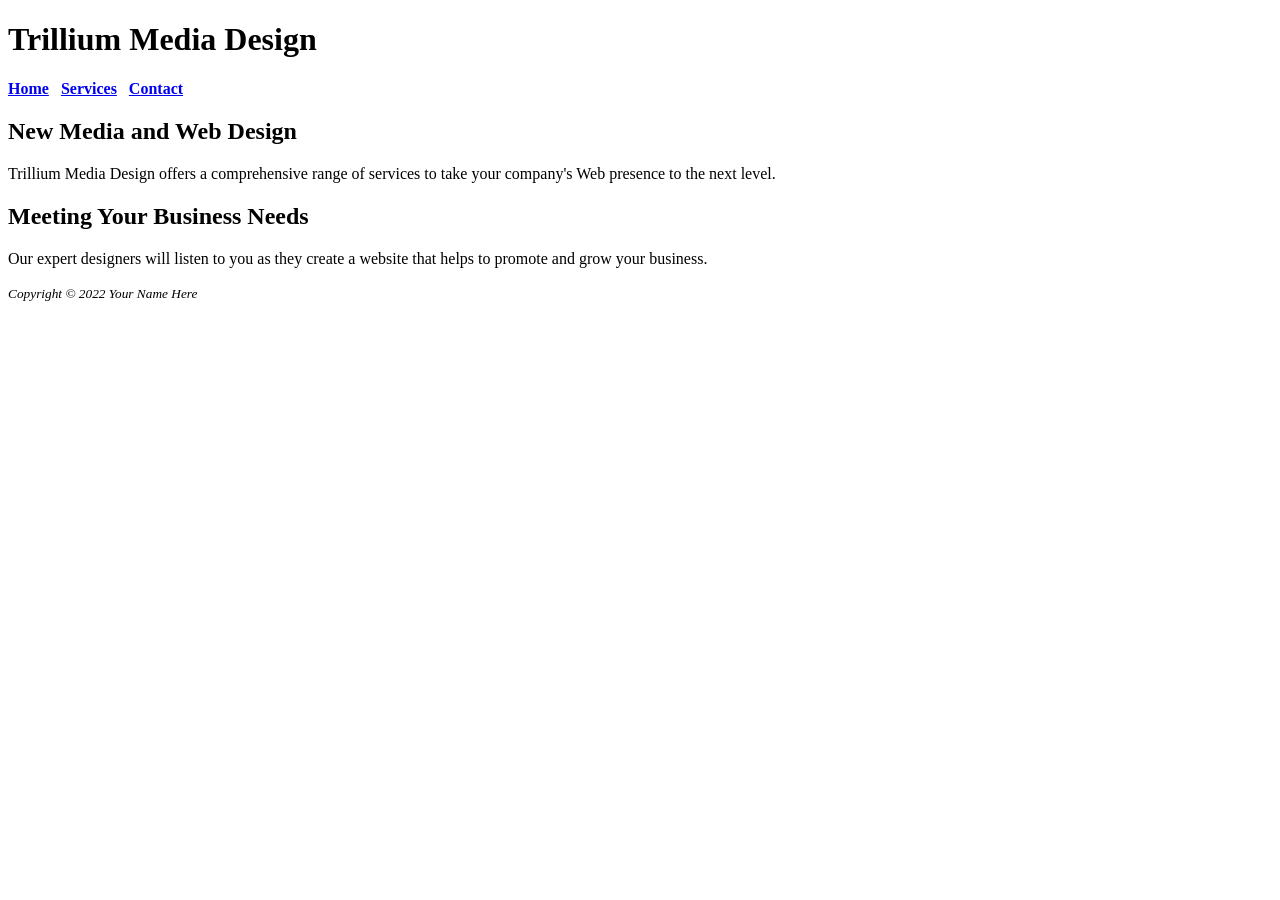
==== index.html @ 8e38abbe "Add files via upload" ====
<!DOCTYPE html>
<html lang="en">
<head>
<title>Trillium Media Design</title>
<meta charset="utf-8">
</head>
<body>
<header>
  <h1>Trillium Media Design</h1>
</header>
<nav>
  <b>
     <a href="index.html">Home</a> &nbsp; 
     <a href="services.html">Services</a> &nbsp; 
	 <a href="contact.html">Contact</a>
  </b>
</nav>
<main>
 <h2>New Media and Web Design</h2>
 <p>Trillium Media Design offers a comprehensive range of services to take your company&apos;s Web presence to the next level. </p>
 <h2>Meeting Your Business Needs</h2>
 <p>Our expert designers will listen to you as they create a website that helps to promote and grow your business.</p>
</main>
<footer>
  <small><i>Copyright &copy; 2022 Your Name Here</i></small>
</footer>
</body>
</html>
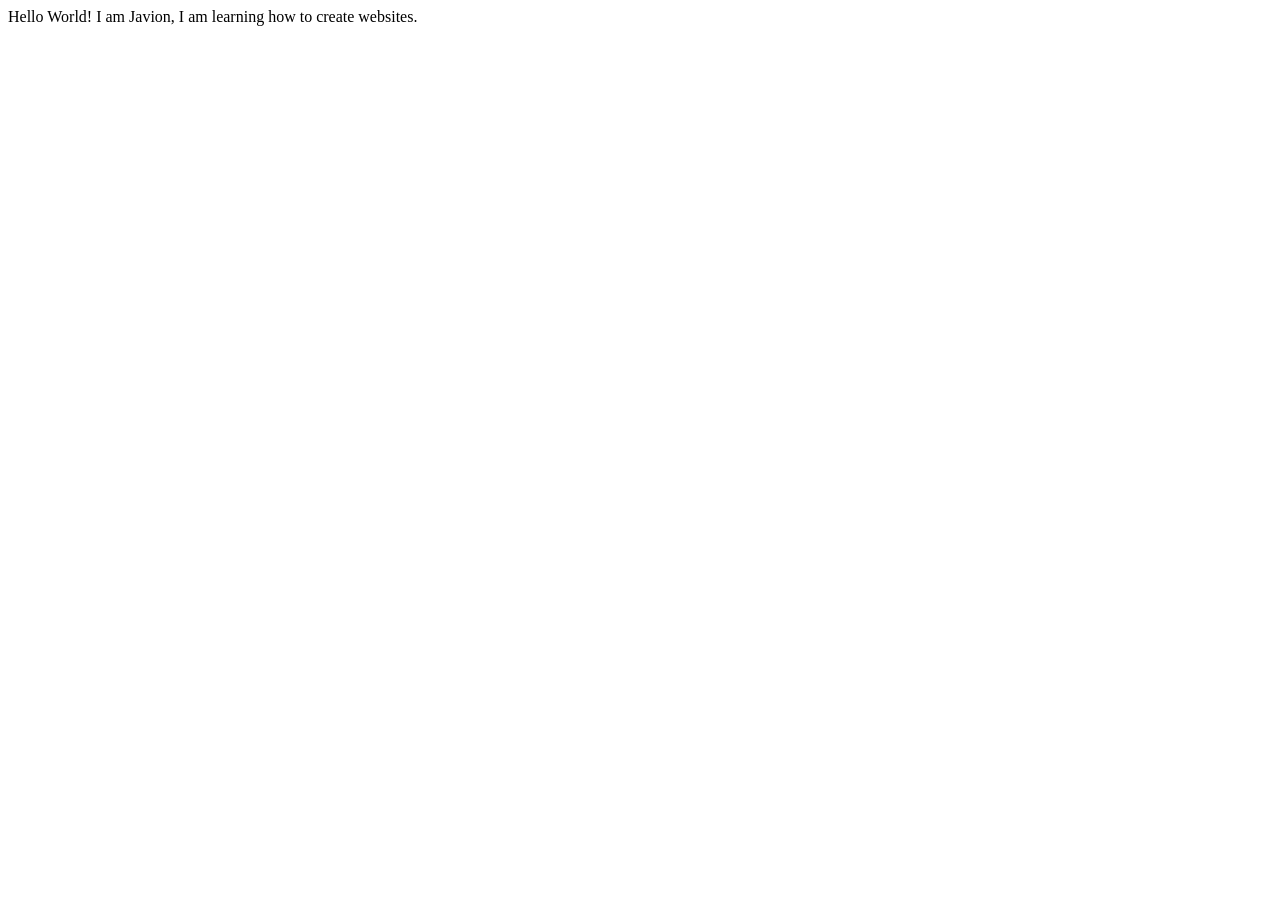
==== commit e45361b5: "Add files via upload" ====
--- a/index.html
+++ b/index.html
@@ -1,33 +1,11 @@
-<!DOCTYPE html>
-<html lang="en">
-<head>
-<title>Trillium Media Design</title>
-<meta charset="utf-8">
-</head>
-<body>
-<header>
-  <h1>Trillium Media Design</h1>
-</header>
-<nav>
-  <b>
-     <a href="index.html">Home</a> &nbsp; 
-     <a href="services.html">Services</a> &nbsp; 
-	 <a href="contact.html">Contact</a>
-  </b>
-</nav>
-<main>
- <h2>New Media and Web Design</h2>
- <p>Trillium Media Design offers a comprehensive range of services to take your company&apos;s Web presence to the next level. </p>
- <h2>Meeting Your Business Needs</h2>
- <p>Our expert designers will listen to you as they create a website that helps to promote and grow your business.</p>
-</main>
-<footer>
-  <small><i>Copyright &copy; 2022 Your Name Here</i></small>
-</footer>
-</body>
-</html>
-
-
-
-
-
+<!DOCTYPE html>
+<html lang="en">
+<head>
+    <meta charset="UTF-8">
+    <meta name="viewport" content="width=, initial-scale=1.0">
+    <title>Document</title>
+</head>
+<body>
+    Hello World! I am Javion, I am learning how to create websites.
+</body>
+</html>
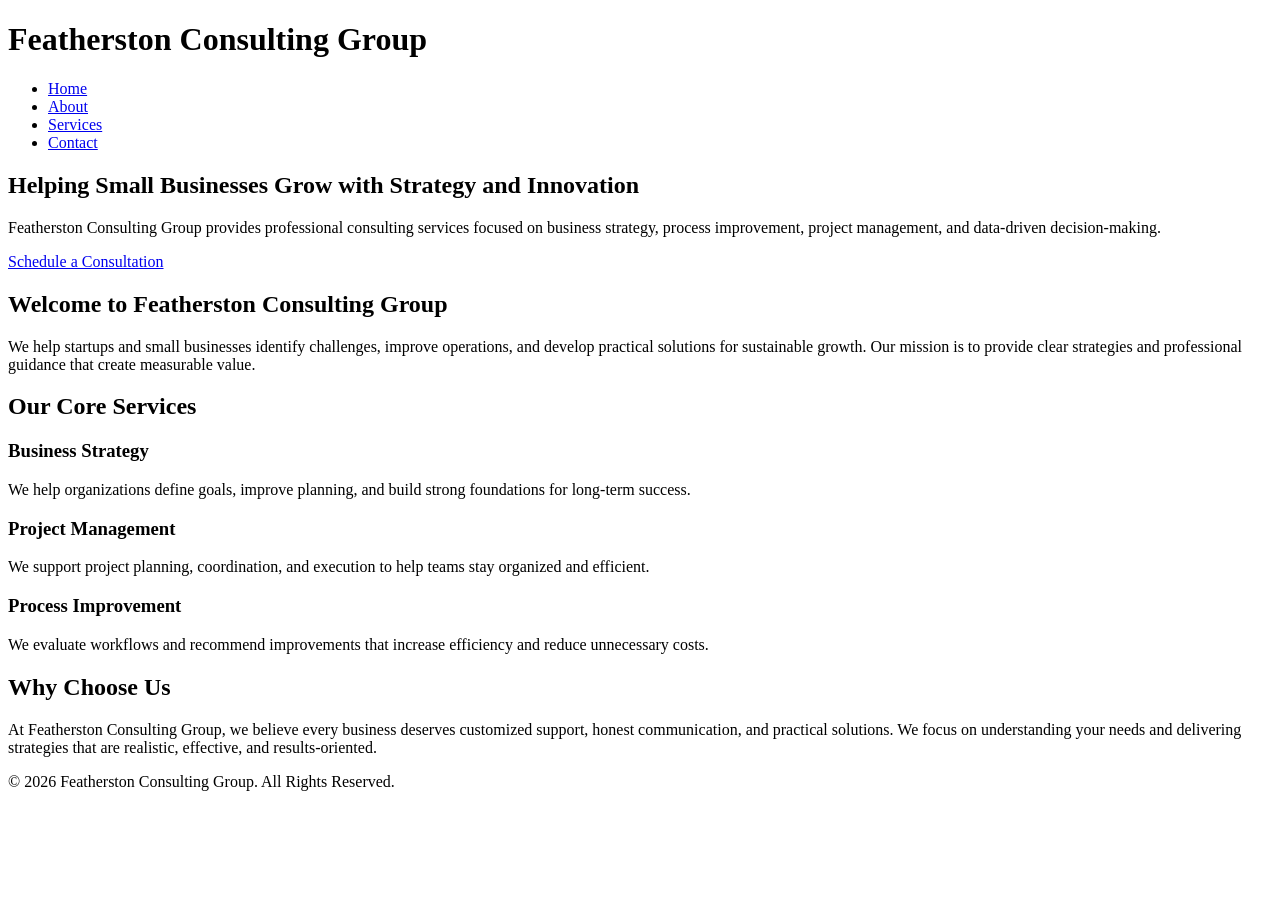
==== commit cb80819a: "Add files via upload" ====
--- a/index.html
+++ b/index.html
@@ -1,11 +1,97 @@
 <!DOCTYPE html>
 <html lang="en">
 <head>
-    <meta charset="UTF-8">
-    <meta name="viewport" content="width=, initial-scale=1.0">
-    <title>Document</title>
+  <meta charset="UTF-8">
+  <meta name="viewport" content="width=device-width, initial-scale=1.0">
+  <title>Featherston Consulting Group</title>
+  <link rel="stylesheet" href="style.css">
 </head>
 <body>
-    Hello World! I am Javion, I am learning how to create websites.
+
+  <header>
+    <div class="container">
+      <h1>Featherston Consulting Group</h1>
+      <nav>
+        <ul>
+          <li><a href="index.html" class="active">Home</a></li>
+          <li><a href="#">About</a></li>
+          <li><a href="#">Services</a></li>
+          <li><a href="#">Contact</a></li>
+        </ul>
+      </nav>
+    </div>
+  </header>
+
+  <section class="hero">
+    <div class="container">
+      <h2>Helping Small Businesses Grow with Strategy and Innovation</h2>
+      <p>
+        Featherston Consulting Group provides professional consulting services
+        focused on business strategy, process improvement, project management,
+        and data-driven decision-making.
+      </p>
+      <a href="#" class="btn">Schedule a Consultation</a>
+    </div>
+  </section>
+
+  <main>
+    <section class="intro container">
+      <h2>Welcome to Featherston Consulting Group</h2>
+      <p>
+        We help startups and small businesses identify challenges, improve
+        operations, and develop practical solutions for sustainable growth.
+        Our mission is to provide clear strategies and professional guidance
+        that create measurable value.
+      </p>
+    </section>
+
+    <section class="services">
+      <div class="container">
+        <h2>Our Core Services</h2>
+        <div class="service-grid">
+          <div class="card">
+            <h3>Business Strategy</h3>
+            <p>
+              We help organizations define goals, improve planning, and build
+              strong foundations for long-term success.
+            </p>
+          </div>
+
+          <div class="card">
+            <h3>Project Management</h3>
+            <p>
+              We support project planning, coordination, and execution to help
+              teams stay organized and efficient.
+            </p>
+          </div>
+
+          <div class="card">
+            <h3>Process Improvement</h3>
+            <p>
+              We evaluate workflows and recommend improvements that increase
+              efficiency and reduce unnecessary costs.
+            </p>
+          </div>
+        </div>
+      </div>
+    </section>
+
+    <section class="why-us container">
+      <h2>Why Choose Us</h2>
+      <p>
+        At Featherston Consulting Group, we believe every business deserves
+        customized support, honest communication, and practical solutions.
+        We focus on understanding your needs and delivering strategies that
+        are realistic, effective, and results-oriented.
+      </p>
+    </section>
+  </main>
+
+  <footer>
+    <div class="container">
+      <p>&copy; 2026 Featherston Consulting Group. All Rights Reserved.</p>
+    </div>
+  </footer>
+
 </body>
 </html>
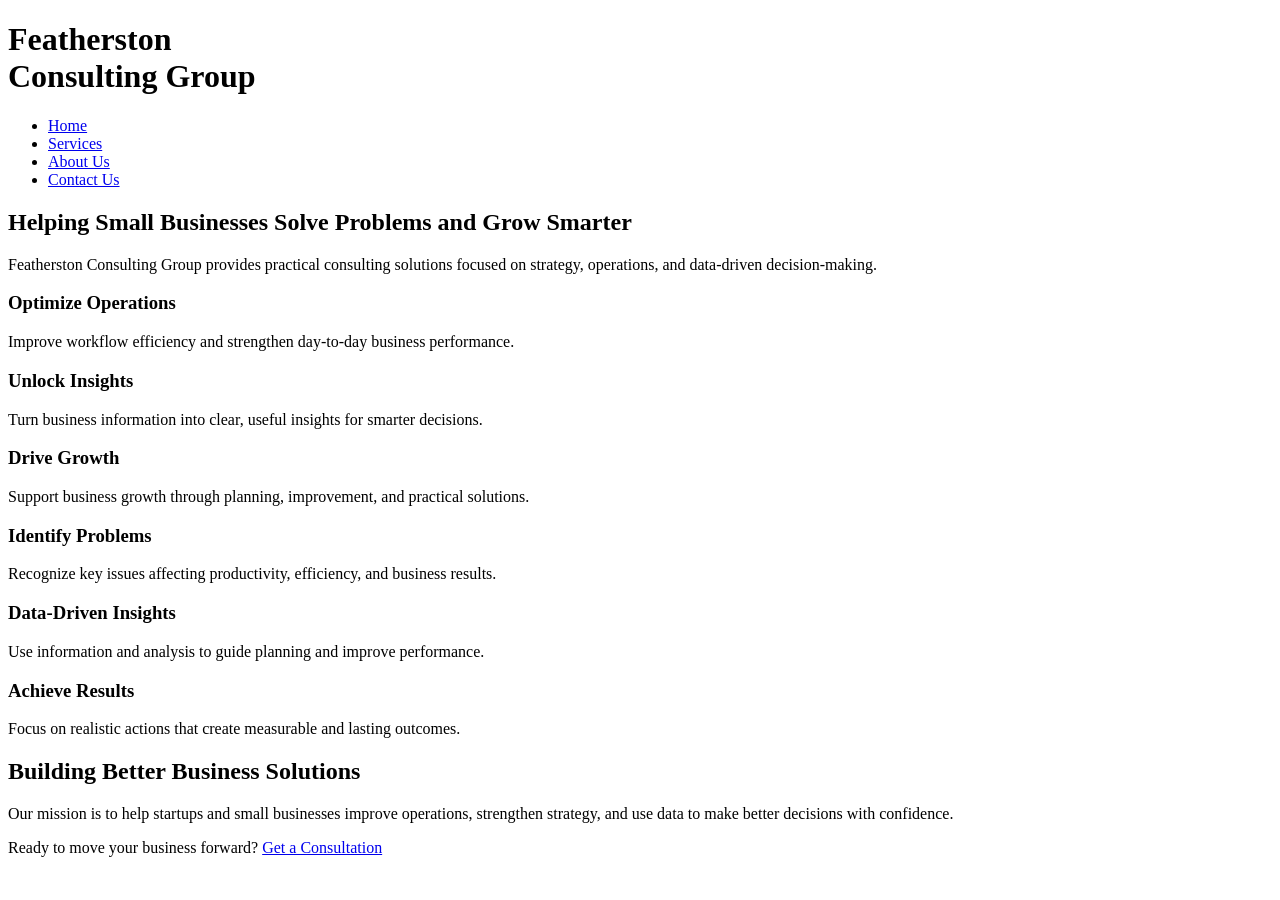
==== commit 766517aa: "Refactor index.html for improved layout and content Updated the structure and content of the index.h" ====
--- a/index.html
+++ b/index.html
@@ -8,90 +8,91 @@
 </head>
 <body>
 
-  <header>
-    <div class="container">
-      <h1>Featherston Consulting Group</h1>
+  <div id="wrapper">
+    
+    <header>
+      <div class="logo">
+        <h1>Featherston<br>Consulting Group</h1>
+      </div>
+
       <nav>
         <ul>
-          <li><a href="index.html" class="active">Home</a></li>
-          <li><a href="#">About</a></li>
+          <li><a href="index.html">Home</a></li>
           <li><a href="#">Services</a></li>
-          <li><a href="#">Contact</a></li>
+          <li><a href="#">About Us</a></li>
+          <li><a href="#">Contact Us</a></li>
         </ul>
       </nav>
-    </div>
-  </header>
+    </header>
 
-  <section class="hero">
-    <div class="container">
-      <h2>Helping Small Businesses Grow with Strategy and Innovation</h2>
+    <main>
+      <!-- Hero Section -->
+      <section class="hero">
+        <div class="hero-content">
+          <h2>Helping Small Businesses Solve Problems and Grow Smarter</h2>
+          <p>
+            Featherston Consulting Group provides practical consulting solutions
+            focused on strategy, operations, and data-driven decision-making.
+          </p>
+        </div>
+      </section>
+
+      <!-- Top Services Row -->
+      <section class="services-row">
+        <article class="service-box">
+          <h3>Optimize Operations</h3>
+          <p>Improve workflow efficiency and strengthen day-to-day business performance.</p>
+        </article>
+
+        <article class="service-box">
+          <h3>Unlock Insights</h3>
+          <p>Turn business information into clear, useful insights for smarter decisions.</p>
+        </article>
+
+        <article class="service-box">
+          <h3>Drive Growth</h3>
+          <p>Support business growth through planning, improvement, and practical solutions.</p>
+        </article>
+      </section>
+
+      <!-- Bottom Services Row -->
+      <section class="services-row bottom-row">
+        <article class="service-box">
+          <h3>Identify Problems</h3>
+          <p>Recognize key issues affecting productivity, efficiency, and business results.</p>
+        </article>
+
+        <article class="service-box">
+          <h3>Data-Driven Insights</h3>
+          <p>Use information and analysis to guide planning and improve performance.</p>
+        </article>
+
+        <article class="service-box">
+          <h3>Achieve Results</h3>
+          <p>Focus on realistic actions that create measurable and lasting outcomes.</p>
+        </article>
+      </section>
+
+      <!-- Dashboard / Mission Section -->
+      <section class="dashboard-section">
+        <div class="dashboard-overlay">
+          <h2>Building Better Business Solutions</h2>
+          <p>
+            Our mission is to help startups and small businesses improve operations,
+            strengthen strategy, and use data to make better decisions with confidence.
+          </p>
+        </div>
+      </section>
+    </main>
+
+    <footer>
       <p>
-        Featherston Consulting Group provides professional consulting services
-        focused on business strategy, process improvement, project management,
-        and data-driven decision-making.
+        Ready to move your business forward?
+        <a href="#">Get a Consultation</a>
       </p>
-      <a href="#" class="btn">Schedule a Consultation</a>
-    </div>
-  </section>
+    </footer>
 
-  <main>
-    <section class="intro container">
-      <h2>Welcome to Featherston Consulting Group</h2>
-      <p>
-        We help startups and small businesses identify challenges, improve
-        operations, and develop practical solutions for sustainable growth.
-        Our mission is to provide clear strategies and professional guidance
-        that create measurable value.
-      </p>
-    </section>
-
-    <section class="services">
-      <div class="container">
-        <h2>Our Core Services</h2>
-        <div class="service-grid">
-          <div class="card">
-            <h3>Business Strategy</h3>
-            <p>
-              We help organizations define goals, improve planning, and build
-              strong foundations for long-term success.
-            </p>
-          </div>
-
-          <div class="card">
-            <h3>Project Management</h3>
-            <p>
-              We support project planning, coordination, and execution to help
-              teams stay organized and efficient.
-            </p>
-          </div>
-
-          <div class="card">
-            <h3>Process Improvement</h3>
-            <p>
-              We evaluate workflows and recommend improvements that increase
-              efficiency and reduce unnecessary costs.
-            </p>
-          </div>
-        </div>
-      </div>
-    </section>
-
-    <section class="why-us container">
-      <h2>Why Choose Us</h2>
-      <p>
-        At Featherston Consulting Group, we believe every business deserves
-        customized support, honest communication, and practical solutions.
-        We focus on understanding your needs and delivering strategies that
-        are realistic, effective, and results-oriented.
-      </p>
-    </section>
-  </main>
-
-  <footer>
-    <div class="container">
-      <p>&copy; 2026 Featherston Consulting Group. All Rights Reserved.</p>
-    </div>
-  </footer>
+  </div>
 
 </body>
-</html>+</html>
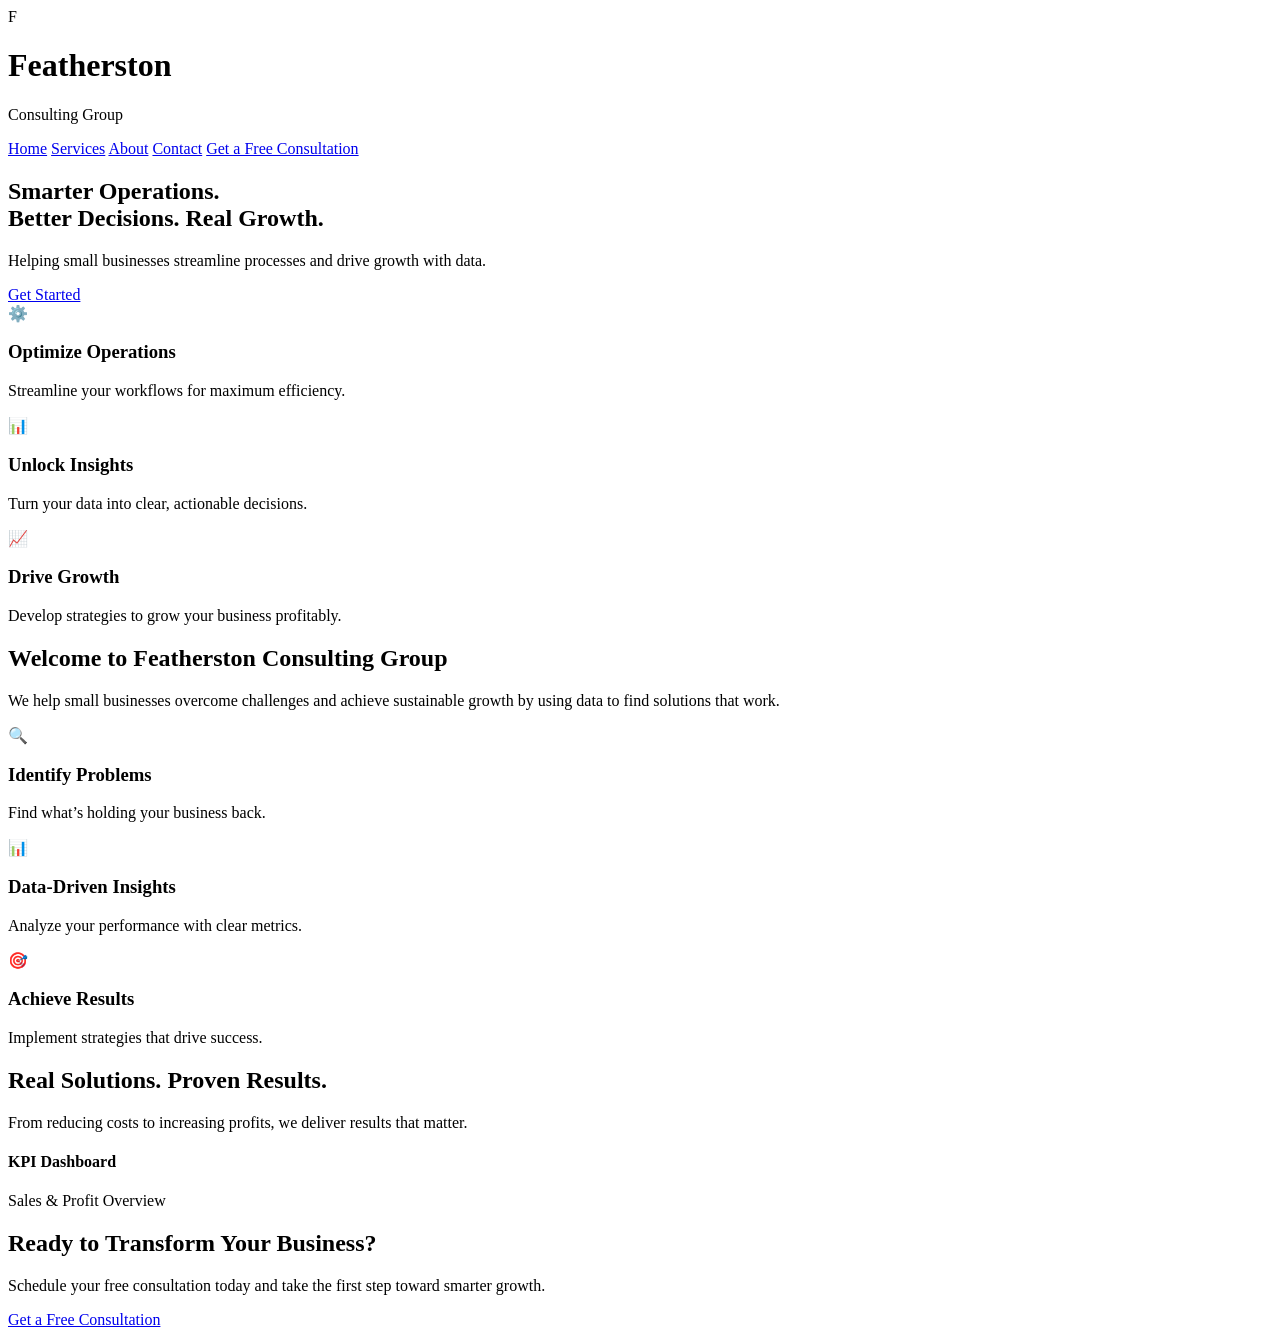
==== commit 2a6ae5ba: "Revamp index.html for better layout Updated the structure and content of the index.html file to impr" ====
--- a/index.html
+++ b/index.html
@@ -4,95 +4,113 @@
   <meta charset="UTF-8">
   <meta name="viewport" content="width=device-width, initial-scale=1.0">
   <title>Featherston Consulting Group</title>
-  <link rel="stylesheet" href="style.css">
+  <link rel="stylesheet" href="styles.css">
 </head>
+
 <body>
+  <div id="wrapper">
 
-  <div id="wrapper">
-    
     <header>
       <div class="logo">
-        <h1>Featherston<br>Consulting Group</h1>
+        <div class="logo-icon">F</div>
+        <div>
+          <h1>Featherston</h1>
+          <p>Consulting Group</p>
+        </div>
       </div>
 
       <nav>
-        <ul>
-          <li><a href="index.html">Home</a></li>
-          <li><a href="#">Services</a></li>
-          <li><a href="#">About Us</a></li>
-          <li><a href="#">Contact Us</a></li>
-        </ul>
+        <a href="index.html" class="active">Home</a>
+        <a href="services.html">Services</a>
+        <a href="about.html">About</a>
+        <a href="contact.html">Contact</a>
+        <a href="contact.html" class="consult-btn">Get a Free Consultation</a>
       </nav>
     </header>
 
+    <section class="hero">
+      <div class="hero-text">
+        <h2>Smarter Operations.<br>Better Decisions. Real Growth.</h2>
+        <p>Helping small businesses streamline processes and drive growth with data.</p>
+        <a href="contact.html" class="primary-btn">Get Started</a>
+      </div>
+    </section>
+
+    <section class="service-strip">
+      <div class="service-box">
+        <div class="icon">⚙️</div>
+        <h3>Optimize Operations</h3>
+        <p>Streamline your workflows for maximum efficiency.</p>
+      </div>
+
+      <div class="service-box">
+        <div class="icon">📊</div>
+        <h3>Unlock Insights</h3>
+        <p>Turn your data into clear, actionable decisions.</p>
+      </div>
+
+      <div class="service-box">
+        <div class="icon">📈</div>
+        <h3>Drive Growth</h3>
+        <p>Develop strategies to grow your business profitably.</p>
+      </div>
+    </section>
+
     <main>
-      <!-- Hero Section -->
-      <section class="hero">
-        <div class="hero-content">
-          <h2>Helping Small Businesses Solve Problems and Grow Smarter</h2>
-          <p>
-            Featherston Consulting Group provides practical consulting solutions
-            focused on strategy, operations, and data-driven decision-making.
-          </p>
+      <section class="welcome">
+        <h2>Welcome to <span>Featherston Consulting Group</span></h2>
+        <p>
+          We help small businesses overcome challenges and achieve sustainable growth by
+          using data to find solutions that work.
+        </p>
+      </section>
+
+      <section class="cards">
+        <div class="card">
+          <div class="card-icon">🔍</div>
+          <h3>Identify Problems</h3>
+          <p>Find what’s holding your business back.</p>
+        </div>
+
+        <div class="card">
+          <div class="card-icon">📊</div>
+          <h3>Data-Driven Insights</h3>
+          <p>Analyze your performance with clear metrics.</p>
+        </div>
+
+        <div class="card">
+          <div class="card-icon">🎯</div>
+          <h3>Achieve Results</h3>
+          <p>Implement strategies that drive success.</p>
         </div>
       </section>
 
-      <!-- Top Services Row -->
-      <section class="services-row">
-        <article class="service-box">
-          <h3>Optimize Operations</h3>
-          <p>Improve workflow efficiency and strengthen day-to-day business performance.</p>
-        </article>
+      <section class="results">
+        <div class="results-text">
+          <h2>Real <span>Solutions.</span> Proven <span>Results.</span></h2>
+          <p>
+            From reducing costs to increasing profits, we deliver results that matter.
+          </p>
+        </div>
 
-        <article class="service-box">
-          <h3>Unlock Insights</h3>
-          <p>Turn business information into clear, useful insights for smarter decisions.</p>
-        </article>
-
-        <article class="service-box">
-          <h3>Drive Growth</h3>
-          <p>Support business growth through planning, improvement, and practical solutions.</p>
-        </article>
+        <div class="dashboard-box">
+          <h4>KPI Dashboard</h4>
+          <div class="chart-placeholder">
+            <p>Sales & Profit Overview</p>
+            <div class="bars">
+              <span></span><span></span><span></span><span></span><span></span>
+            </div>
+          </div>
+        </div>
       </section>
 
-      <!-- Bottom Services Row -->
-      <section class="services-row bottom-row">
-        <article class="service-box">
-          <h3>Identify Problems</h3>
-          <p>Recognize key issues affecting productivity, efficiency, and business results.</p>
-        </article>
-
-        <article class="service-box">
-          <h3>Data-Driven Insights</h3>
-          <p>Use information and analysis to guide planning and improve performance.</p>
-        </article>
-
-        <article class="service-box">
-          <h3>Achieve Results</h3>
-          <p>Focus on realistic actions that create measurable and lasting outcomes.</p>
-        </article>
-      </section>
-
-      <!-- Dashboard / Mission Section -->
-      <section class="dashboard-section">
-        <div class="dashboard-overlay">
-          <h2>Building Better Business Solutions</h2>
-          <p>
-            Our mission is to help startups and small businesses improve operations,
-            strengthen strategy, and use data to make better decisions with confidence.
-          </p>
-        </div>
+      <section class="cta">
+        <h2>Ready to <span>Transform Your Business?</span></h2>
+        <p>Schedule your free consultation today and take the first step toward smarter growth.</p>
+        <a href="contact.html" class="primary-btn">Get a Free Consultation</a>
       </section>
     </main>
 
-    <footer>
-      <p>
-        Ready to move your business forward?
-        <a href="#">Get a Consultation</a>
-      </p>
-    </footer>
-
   </div>
-
 </body>
 </html>
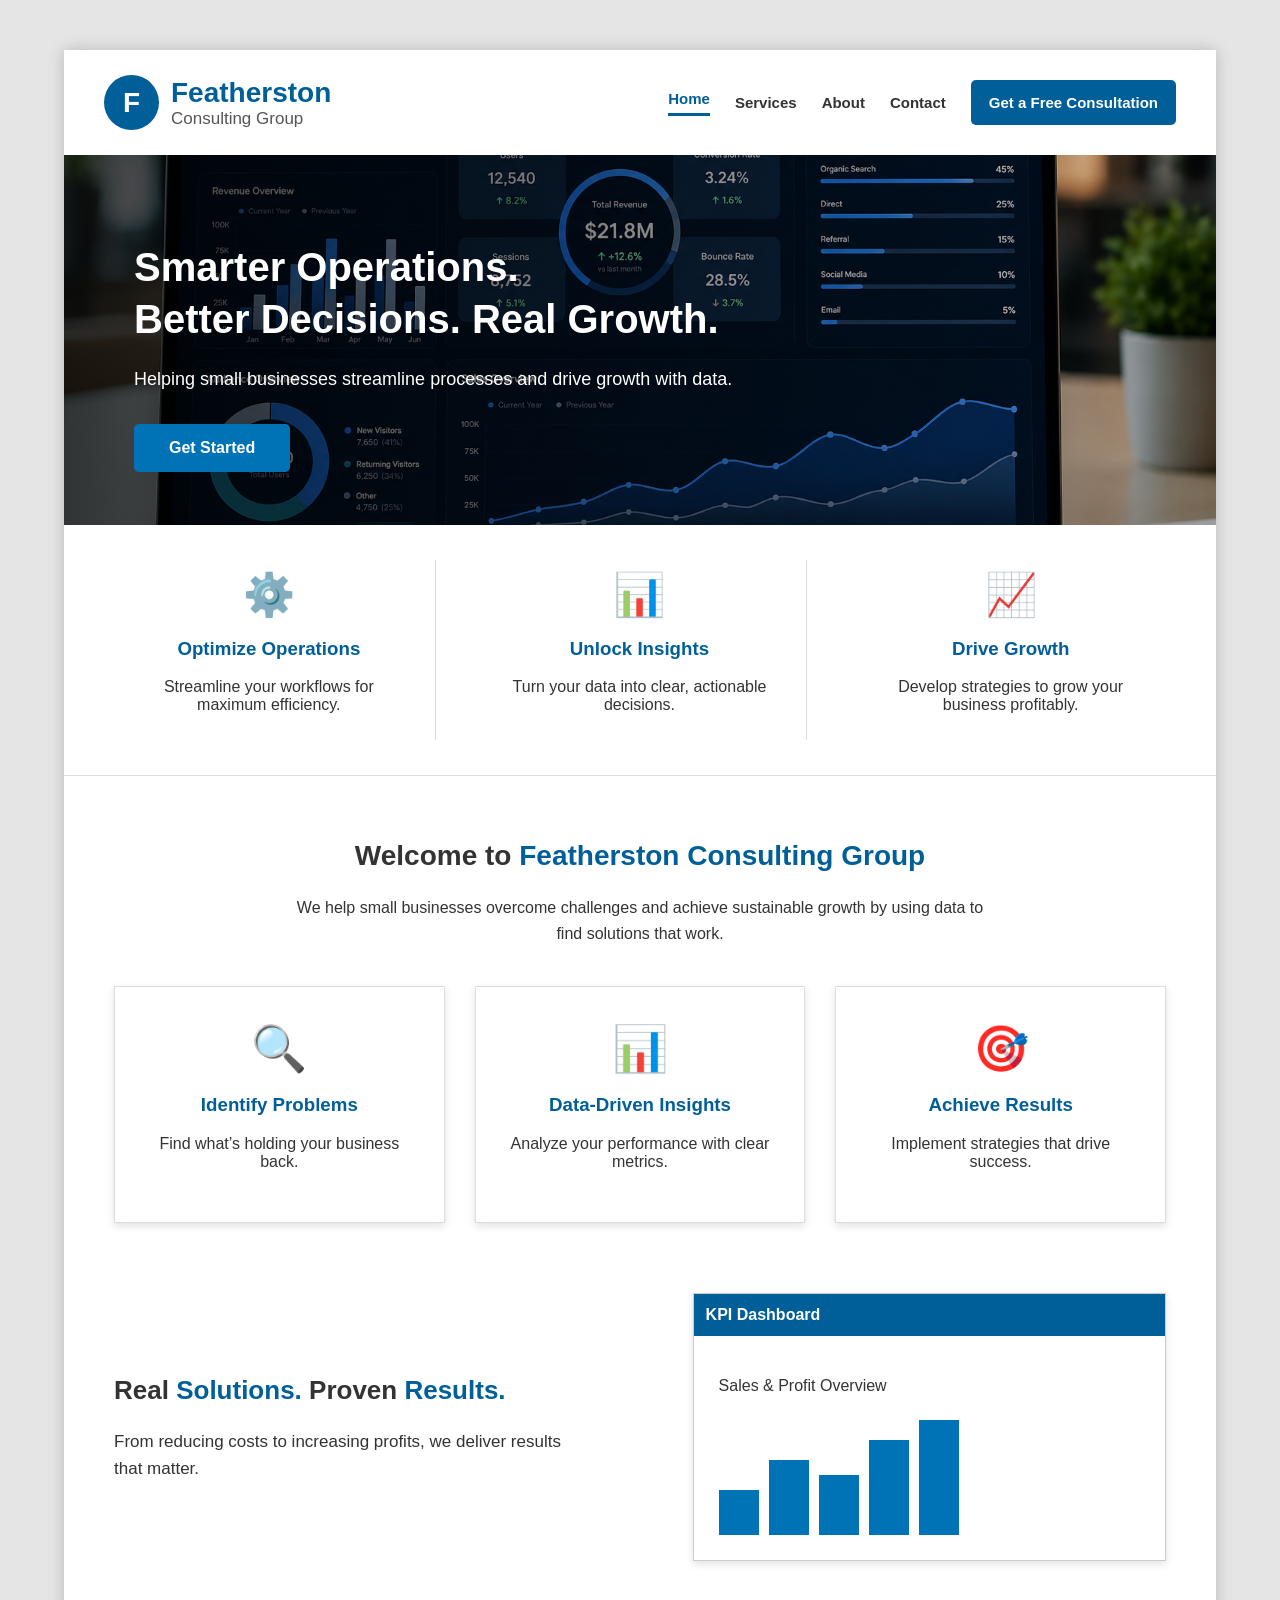
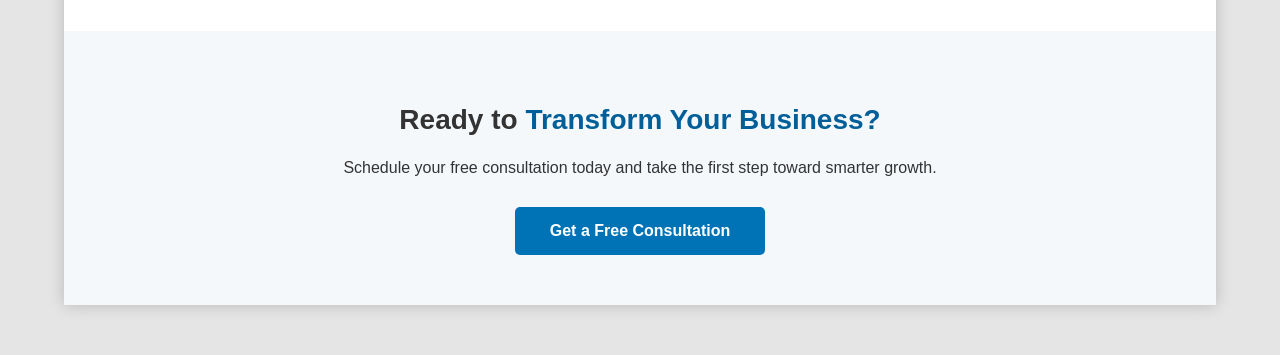
==== commit e8812239: "Update stylesheet link to consulting.css" ====
--- a/index.html
+++ b/index.html
@@ -4,7 +4,7 @@
   <meta charset="UTF-8">
   <meta name="viewport" content="width=device-width, initial-scale=1.0">
   <title>Featherston Consulting Group</title>
-  <link rel="stylesheet" href="styles.css">
+<link rel="stylesheet" href="consulting.css">
 </head>
 
 <body>
--- a/consulting.css
+++ b/consulting.css
@@ -0,0 +1,315 @@
+* {
+  box-sizing: border-box;
+}
+
+body {
+  margin: 0;
+  font-family: Arial, Helvetica, sans-serif;
+  background: #e5e5e5;
+  color: #333;
+}
+
+#wrapper {
+  width: 90%;
+  max-width: 1200px;
+  margin: 50px auto;
+  background: #ffffff;
+  box-shadow: 0 0 15px rgba(0, 0, 0, 0.2);
+}
+
+/* Header */
+header {
+  display: flex;
+  justify-content: space-between;
+  align-items: center;
+  padding: 25px 40px;
+  background: #ffffff;
+}
+
+.logo {
+  display: flex;
+  align-items: center;
+  gap: 12px;
+}
+
+.logo-icon {
+  width: 55px;
+  height: 55px;
+  background: #005f99;
+  color: #ffffff;
+  border-radius: 50%;
+  display: flex;
+  align-items: center;
+  justify-content: center;
+  font-size: 28px;
+  font-weight: bold;
+}
+
+.logo h1 {
+  margin: 0;
+  color: #005f99;
+  font-size: 28px;
+}
+
+.logo p {
+  margin: 0;
+  color: #555;
+  font-size: 17px;
+}
+
+nav {
+  display: flex;
+  align-items: center;
+  gap: 25px;
+}
+
+nav a {
+  text-decoration: none;
+  color: #333;
+  font-weight: bold;
+  font-size: 15px;
+}
+
+nav a:hover,
+nav .active {
+  color: #005f99;
+  border-bottom: 3px solid #005f99;
+  padding-bottom: 6px;
+}
+
+.consult-btn {
+  background: #005f99;
+  color: #ffffff !important;
+  padding: 14px 18px;
+  border-radius: 5px;
+  border-bottom: none !important;
+}
+
+/* Hero */
+.hero {
+  height: 370px;
+  background:
+    linear-gradient(to right, rgba(0, 0, 0, 0.75), rgba(0, 0, 0, 0.15)),
+    url("hero-dashboard.jpg");
+  background-size: cover;
+  background-position: center;
+  display: flex;
+  align-items: center;
+}
+
+.hero-text {
+  margin-left: 70px;
+  color: #ffffff;
+  max-width: 600px;
+}
+
+.hero-text h2 {
+  font-size: 40px;
+  line-height: 1.3;
+  margin-bottom: 20px;
+}
+
+.hero-text p {
+  font-size: 18px;
+  line-height: 1.6;
+  margin-bottom: 30px;
+}
+
+.primary-btn {
+  display: inline-block;
+  background: #0073b7;
+  color: #ffffff;
+  padding: 15px 35px;
+  text-decoration: none;
+  border-radius: 5px;
+  font-weight: bold;
+}
+
+.primary-btn:hover,
+.consult-btn:hover {
+  background: #003f66;
+}
+
+/* Service Strip */
+.service-strip {
+  display: flex;
+  justify-content: space-around;
+  text-align: center;
+  padding: 35px 20px;
+  border-bottom: 1px solid #ddd;
+}
+
+.service-box {
+  width: 30%;
+  padding: 10px 25px;
+  border-right: 1px solid #ddd;
+}
+
+.service-box:last-child {
+  border-right: none;
+}
+
+.icon {
+  font-size: 42px;
+}
+
+.service-box h3 {
+  color: #005f99;
+}
+
+/* Main */
+main {
+  padding: 40px 50px;
+}
+
+.welcome {
+  text-align: center;
+  margin-bottom: 40px;
+}
+
+.welcome h2 {
+  font-size: 28px;
+}
+
+span {
+  color: #005f99;
+}
+
+.welcome p {
+  max-width: 700px;
+  margin: 0 auto;
+  line-height: 1.6;
+}
+
+/* Cards */
+.cards {
+  display: flex;
+  justify-content: space-between;
+  gap: 30px;
+  margin-bottom: 70px;
+}
+
+.card {
+  width: 33%;
+  text-align: center;
+  padding: 35px 25px;
+  background: #ffffff;
+  border: 1px solid #ddd;
+  box-shadow: 0 3px 8px rgba(0, 0, 0, 0.12);
+}
+
+.card-icon {
+  font-size: 45px;
+}
+
+.card h3 {
+  color: #005f99;
+}
+
+/* Results */
+.results {
+  display: flex;
+  justify-content: space-between;
+  align-items: center;
+  margin-bottom: 70px;
+  gap: 40px;
+}
+
+.results-text {
+  width: 45%;
+}
+
+.results-text h2 {
+  font-size: 26px;
+}
+
+.results-text p {
+  font-size: 17px;
+  line-height: 1.6;
+}
+
+.dashboard-box {
+  width: 45%;
+  background: #f5f5f5;
+  border: 1px solid #ccc;
+  box-shadow: 0 3px 8px rgba(0, 0, 0, 0.12);
+}
+
+.dashboard-box h4 {
+  background: #005f99;
+  color: #ffffff;
+  padding: 12px;
+  margin: 0;
+}
+
+.chart-placeholder {
+  padding: 25px;
+  background: #ffffff;
+}
+
+.bars {
+  display: flex;
+  align-items: end;
+  gap: 10px;
+  height: 120px;
+  margin-top: 20px;
+}
+
+.bars span {
+  display: block;
+  width: 40px;
+  background: #0073b7;
+}
+
+.bars span:nth-child(1) { height: 45px; }
+.bars span:nth-child(2) { height: 75px; }
+.bars span:nth-child(3) { height: 60px; }
+.bars span:nth-child(4) { height: 95px; }
+.bars span:nth-child(5) { height: 115px; }
+
+/* CTA */
+.cta {
+  text-align: center;
+  background: #f5f8fb;
+  padding: 50px 20px;
+  margin: 0 -50px -40px;
+}
+
+.cta h2 {
+  font-size: 28px;
+}
+
+.cta p {
+  margin-bottom: 30px;
+}
+
+/* Responsive */
+@media (max-width: 900px) {
+  header,
+  nav,
+  .service-strip,
+  .cards,
+  .results {
+    flex-direction: column;
+  }
+
+  nav {
+    margin-top: 20px;
+  }
+
+  .service-box,
+  .card,
+  .results-text,
+  .dashboard-box {
+    width: 100%;
+    border-right: none;
+  }
+
+  .hero-text {
+    margin: 30px;
+  }
+
+  .hero-text h2 {
+    font-size: 30px;
+  }
+}
